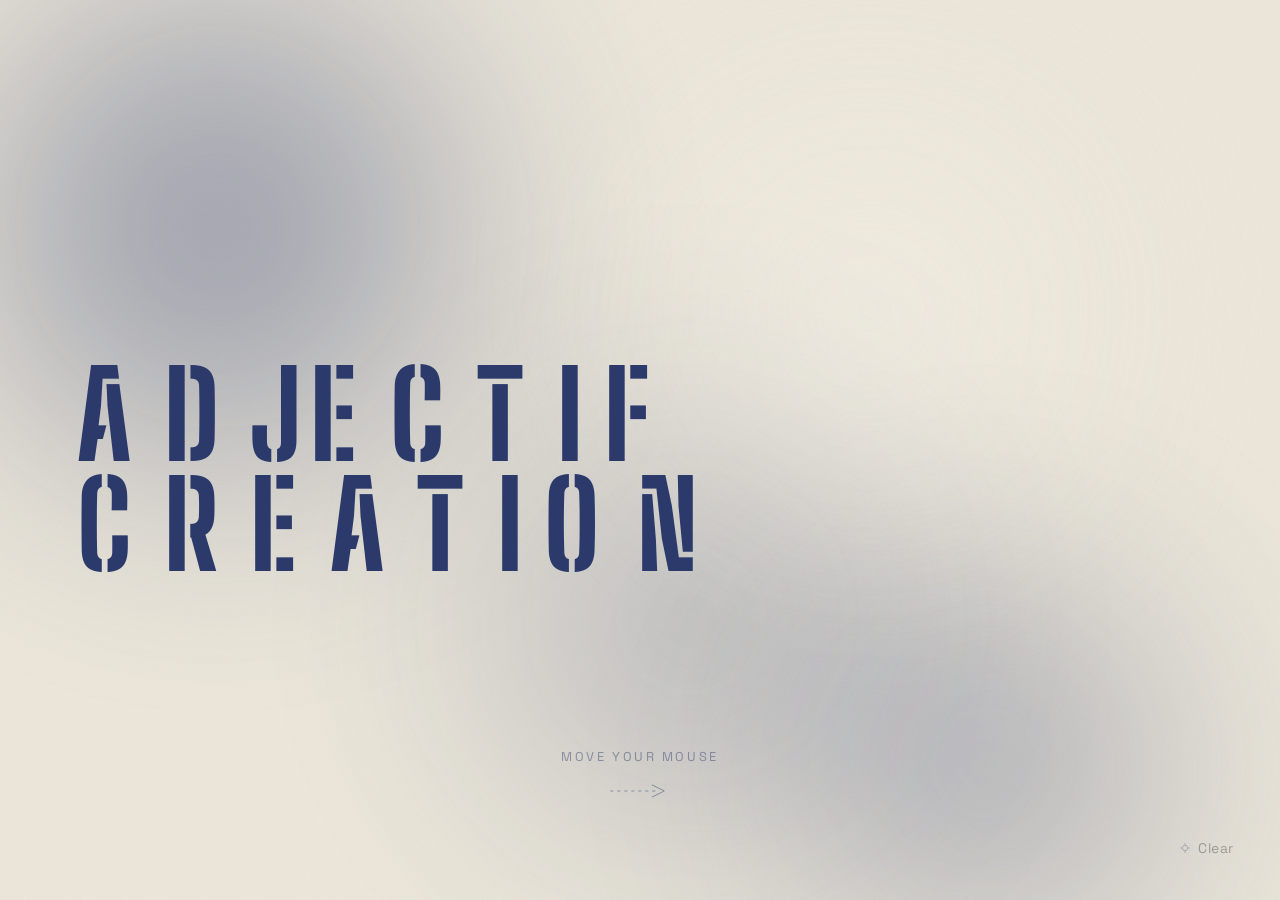
==== index.html @ aa1698ef "Revert new sage/teal/olive palette back to the studio's navy Keeps everything else from the mesh-gra" ====
<!doctype html>
<html lang="en">
<head>
<meta charset="UTF-8">
<meta name="viewport" content="width=device-width, initial-scale=1.0">
<title>Adjectif Creation</title>
<meta name="description" content="Adjectif Creation — multidisciplinary design and research studio.">
<link rel="preconnect" href="https://fonts.googleapis.com">
<link rel="preconnect" href="https://fonts.gstatic.com" crossorigin>
<link href="https://fonts.googleapis.com/css2?family=Fraunces:ital,opsz,wght@0,9..144,400;0,9..144,500;0,9..144,600;1,9..144,400;1,9..144,500&family=Space+Grotesk:wght@400;500;600&family=Big+Shoulders+Stencil+Display:wght@700;800;900&display=swap" rel="stylesheet">
<link rel="stylesheet" href="css/style.css">
<link rel="stylesheet" href="css/mesh.css">
<link rel="stylesheet" href="css/cover.css">
<script>
  /* Repeat visitors this session skip straight to the homepage — no
     flash of the cover, redirect before first paint. */
  if (sessionStorage.getItem('adjectif-cover-seen')) {
    window.location.replace('home.html');
  }
</script>
</head>
<body>

<a href="home.html" class="sr-only">Skip intro, go to homepage</a>

<div class="cover" id="cover">

  <div class="mesh-bg mesh-bg--cover" aria-hidden="true">
    <div class="mesh-blob" style="--blob-color: var(--navy); --blob-size: 58vw; --blob-top: -16%; --blob-left: -12%; --blob-opacity: 0.5; --blob-blur: 90px; --blob-duration: 4.5s; --blob-delay: 0s;"></div>
    <div class="mesh-blob" style="--blob-color: var(--navy-soft); --blob-size: 52vw; --blob-top: 32%; --blob-left: 28%; --blob-opacity: 0.6; --blob-blur: 85px; --blob-duration: 5.5s; --blob-delay: 1.2s;"></div>
    <div class="mesh-blob" style="--blob-color: var(--navy); --blob-size: 46vw; --blob-top: 52%; --blob-left: 54%; --blob-opacity: 0.35; --blob-blur: 90px; --blob-duration: 4s; --blob-delay: 0.6s;"></div>
    <div class="mesh-blob" style="--blob-color: var(--paper); --blob-size: 40vw; --blob-top: 6%; --blob-left: 48%; --blob-opacity: 0.7; --blob-blur: 100px; --blob-duration: 6s; --blob-delay: 2s;"></div>
    <div class="mesh-grain"></div>
  </div>

  <canvas class="cover__canvas" id="cover-canvas" aria-hidden="true"></canvas>

  <h1 class="cover__title" id="cover-title">
    <span class="sr-only">Adjectif Creation</span>
    <span class="cover__word" aria-hidden="true"><span class="cover__letter">A</span><span class="cover__letter">D</span><span class="cover__letter">J</span><span class="cover__letter">E</span><span class="cover__letter">C</span><span class="cover__letter">T</span><span class="cover__letter">I</span><span class="cover__letter">F</span></span><span class="cover__word" aria-hidden="true"><span class="cover__letter">C</span><span class="cover__letter">R</span><span class="cover__letter">E</span><span class="cover__letter">A</span><span class="cover__letter">T</span><span class="cover__letter">I</span><span class="cover__letter">O</span><span class="cover__letter">N</span></span>
  </h1>

  <div class="cover__prompt" id="cover-prompt">
    <span class="cover__prompt-label cover__prompt-label--mouse">Move your mouse</span>
    <span class="cover__prompt-label cover__prompt-label--touch">Touch and drag</span>
    <svg class="cover__prompt-arrow" viewBox="0 0 64 20" fill="none" aria-hidden="true">
      <line x1="2" y1="10" x2="50" y2="10" stroke="var(--navy-soft)" stroke-width="1" stroke-dasharray="3 4"/>
      <path d="M44 4 L56 10 L44 16" stroke="var(--navy-soft)" stroke-width="1" fill="none" stroke-linecap="round" stroke-linejoin="round"/>
    </svg>
  </div>

  <svg class="cover__crayon" id="cover-crayon" viewBox="0 0 30 30" fill="none" aria-hidden="true">
    <line x1="8" y1="24" x2="24" y2="8" stroke="var(--crayon-color, var(--navy))" stroke-width="8" stroke-linecap="round"/>
    <line x1="8" y1="24" x2="24" y2="8" stroke="#fff" stroke-width="8" stroke-linecap="round" opacity="0.12"/>
    <circle cx="8" cy="24" r="2.6" fill="var(--cream)" opacity="0.55"/>
  </svg>

  <button class="cover__clear" id="cover-clear" type="button">
    <span class="mark mark--sm"></span>
    Clear
  </button>

  <div class="cover__fade" id="cover-fade"></div>
</div>

<script src="js/cover.js"></script>
</body>
</html>
---- css/style.css ----
/* ==========================================================================
   Adjectif Creation — Design System
   Multidisciplinary design & research studio.
   Motif: two overlapping circles + diagonal line + dashed crosshair guides,
   drawn from the studio mark. Dashed rules and ring/crosshair marks carry
   that language through dividers, list markers, and captions.
   ========================================================================== */

:root {
  /* Color */
  --cream: #ECE7DA;
  --paper: #F7F3EA;
  --navy: #2B3A6B;
  --navy-faint: rgba(43, 58, 107, 0.15);
  --navy-soft: rgba(43, 58, 107, 0.45);
  --ink: #1B1B1B;
  --ink-soft: rgba(27, 27, 27, 0.6);

  /* Type */
  --font-display: 'Fraunces', 'Iowan Old Style', serif;
  --font-body: 'Space Grotesk', 'Helvetica Neue', sans-serif;

  --size-h1: clamp(2.75rem, 6vw + 1rem, 4.75rem); /* ~44px -> ~76px */
  --size-h2: clamp(1.9rem, 3.2vw + 1rem, 2.75rem);
  --size-h3: clamp(1.35rem, 1.4vw + 1rem, 1.75rem);
  --size-label: 0.8rem;   /* 12-14px small-caps style labels */
  --size-body: 1rem;      /* 15-16px */
  --size-small: 0.875rem;

  /* Spacing / layout */
  --content-width: 1180px;
  --gutter: clamp(1.25rem, 4vw, 3rem);
  --section-space: clamp(4rem, 9vw, 7.5rem);
  --radius: 2px;

  /* Motif */
  --dash-hairline: repeating-linear-gradient(
    to right, var(--navy) 0 4px, transparent 4px 10px
  );
  --dash-soft: repeating-linear-gradient(
    to right, var(--navy-soft) 0 3px, transparent 3px 8px
  );

  /* Page background — the one deliberate gradient in the system, blending
     the palette's paper/cream tones with a whisper of navy bleeding from
     the top-right corner (echoing the hero logo bleed). Every other
     surface (buttons, cards, pills) stays flat. */
  --gradient-page:
    radial-gradient(120% 90% at 100% 0%, rgba(43, 58, 107, 0.09), transparent 60%),
    linear-gradient(160deg, var(--paper) 0%, var(--cream) 55%, var(--cream) 100%);
}

/* -------------------------------------------------------------------------
   Reset
   ------------------------------------------------------------------------- */
*, *::before, *::after { box-sizing: border-box; }
html { -webkit-text-size-adjust: 100%; scroll-behavior: smooth; }
body {
  margin: 0;
  background-image: var(--gradient-page);
  background-color: var(--cream);
  background-repeat: no-repeat;
  background-size: 100vw 100vh;
  background-attachment: fixed;
  color: var(--ink);
  font-family: var(--font-body);
  font-size: var(--size-body);
  line-height: 1.6;
  -webkit-font-smoothing: antialiased;
}
img, svg { display: block; max-width: 100%; }
a { color: inherit; text-decoration: none; }
ul, ol { margin: 0; padding: 0; }
button { font: inherit; color: inherit; background: none; border: 0; cursor: pointer; }
h1, h2, h3, h4, p, figure { margin: 0; }

/* -------------------------------------------------------------------------
   Typography
   ------------------------------------------------------------------------- */
h1, h2, h3, .font-display {
  font-family: var(--font-display);
  font-weight: 500;
  letter-spacing: -0.01em;
  color: var(--ink);
}

h1, .h1 {
  font-size: var(--size-h1);
  line-height: 1.03;
  font-weight: 460;
  letter-spacing: -0.015em;
}

h2, .h2 {
  font-size: var(--size-h2);
  line-height: 1.1;
}

h3, .h3 {
  font-size: var(--size-h3);
  line-height: 1.2;
}

.eyebrow, .label {
  display: block;
  font-family: var(--font-body);
  font-size: var(--size-label);
  font-weight: 500;
  letter-spacing: 0.16em;
  text-transform: uppercase;
  color: var(--ink-soft);
}

.label--navy { color: var(--navy); }

p, .body-text {
  font-size: var(--size-body);
  line-height: 1.6;
  color: var(--ink);
}

.text-soft { color: var(--ink-soft); }

.pull-quote {
  font-family: var(--font-display);
  font-style: italic;
  font-weight: 400;
  font-size: clamp(1.6rem, 3.2vw, 2.6rem);
  line-height: 1.35;
  letter-spacing: -0.005em;
  color: var(--ink);
}

.small-caps {
  font-family: var(--font-body);
  font-size: var(--size-label);
  letter-spacing: 0.14em;
  text-transform: uppercase;
  font-weight: 500;
}

/* -------------------------------------------------------------------------
   Layout
   ------------------------------------------------------------------------- */
.container {
  max-width: var(--content-width);
  margin-inline: auto;
  padding-inline: var(--gutter);
}

.section {
  padding-block: var(--section-space);
}

.bg-cream { background: var(--cream); }
.bg-paper { background: var(--paper); }

/* -------------------------------------------------------------------------
   Signature motif — dashed dividers
   ------------------------------------------------------------------------- */
.divider {
  height: 1px;
  width: 100%;
  background-image: var(--dash-hairline);
  border: 0;
}

.divider--soft {
  background-image: var(--dash-soft);
}

.divider--vertical {
  width: 1px;
  height: 100%;
  background-image: repeating-linear-gradient(
    to bottom, var(--navy-soft) 0 3px, transparent 3px 8px
  );
}

.hairline {
  border: 0;
  border-top: 1px solid var(--navy-faint);
}

/* -------------------------------------------------------------------------
   Signature motif — ring / crosshair marks
   ------------------------------------------------------------------------- */
.mark {
  display: inline-block;
  width: 14px;
  height: 14px;
  background: url('../assets/mark-crosshair.svg') no-repeat center / contain;
  flex-shrink: 0;
}

.mark--lg {
  width: 22px;
  height: 22px;
}

.mark--sm {
  width: 10px;
  height: 10px;
}

.list-marks {
  list-style: none;
}

.list-marks li {
  position: relative;
  padding-left: 1.85rem;
  margin-bottom: 0.6rem;
}

.list-marks li::before {
  content: '';
  position: absolute;
  left: 0;
  top: 0.28em;
  width: 14px;
  height: 14px;
  background: url('../assets/mark-crosshair.svg') no-repeat center / contain;
}

.caption {
  display: flex;
  align-items: center;
  gap: 0.6rem;
  font-family: var(--font-body);
  font-size: var(--size-small);
  color: var(--ink-soft);
}

/* -------------------------------------------------------------------------
   Logo mark
   ------------------------------------------------------------------------- */
.logo {
  display: inline-flex;
  align-items: center;
  gap: 0.65rem;
}

.logo__mark {
  width: 44px;
  height: 44px;
}

.logo__word {
  font-family: var(--font-body);
  font-weight: 600;
  font-size: 1rem;
  letter-spacing: 0.02em;
  color: var(--ink);
}

.logo-bleed {
  position: absolute;
  width: clamp(320px, 34vw, 560px);
  height: auto;
  opacity: 0.5;
  pointer-events: none;
}

/* -------------------------------------------------------------------------
   Buttons
   ------------------------------------------------------------------------- */
.btn {
  display: inline-flex;
  align-items: center;
  gap: 0.5rem;
  font-family: var(--font-body);
  font-size: var(--size-small);
  font-weight: 500;
  letter-spacing: 0.06em;
  text-transform: uppercase;
  padding: 0.85rem 1.6rem;
  border-radius: var(--radius);
  border: 1px solid var(--navy);
  transition: background-color 0.18s ease, color 0.18s ease;
}

.btn--primary {
  background: var(--navy);
  color: var(--cream);
}

.btn--primary:hover {
  background: transparent;
  color: var(--navy);
}

.btn--outline {
  background: transparent;
  color: var(--navy);
}

.btn--outline:hover {
  background: var(--navy);
  color: var(--cream);
}

.btn--text {
  border: 0;
  padding: 0;
  color: var(--navy);
  text-decoration: underline;
  text-decoration-color: var(--navy-faint);
  text-underline-offset: 4px;
}

/* -------------------------------------------------------------------------
   Pills / tags
   ------------------------------------------------------------------------- */
.pill {
  display: inline-flex;
  align-items: center;
  gap: 0.45rem;
  padding: 0.5rem 1rem;
  border: 1px solid var(--navy-faint);
  border-radius: var(--radius);
  font-family: var(--font-body);
  font-size: var(--size-small);
  letter-spacing: 0.03em;
  color: var(--ink);
}

/* -------------------------------------------------------------------------
   Cards
   ------------------------------------------------------------------------- */
.card {
  display: flex;
  flex-direction: column;
  gap: 1rem;
}

.card__frame {
  background: var(--paper);
  border: 1px solid var(--navy-faint);
  aspect-ratio: 4 / 3;
  display: flex;
  align-items: center;
  justify-content: center;
  overflow: hidden;
}

.card__frame svg { width: 100%; height: 100%; }

.card__caption {
  display: flex;
  align-items: baseline;
  gap: 0.6rem;
  font-size: var(--size-small);
  color: var(--ink-soft);
}

.card__caption strong {
  font-weight: 500;
  color: var(--ink);
}

/* -------------------------------------------------------------------------
   Color swatch (design-system reference only)
   ------------------------------------------------------------------------- */
.swatch {
  display: flex;
  flex-direction: column;
  gap: 0.75rem;
}

.swatch__block {
  height: 96px;
  border: 1px solid var(--navy-faint);
}

.swatch__meta {
  font-size: var(--size-small);
}

.swatch__meta .name { display: block; font-weight: 500; }
.swatch__meta .value { display: block; color: var(--ink-soft); font-variant-numeric: tabular-nums; }

/* -------------------------------------------------------------------------
   Grid utilities
   ------------------------------------------------------------------------- */
.grid {
  display: grid;
  gap: var(--gutter);
}

@media (min-width: 720px) {
  .grid--2 { grid-template-columns: repeat(2, 1fr); }
  .grid--3 { grid-template-columns: repeat(3, 1fr); }
  .grid--4 { grid-template-columns: repeat(4, 1fr); }
}

/* -------------------------------------------------------------------------
   Homepage — anchor scroll offset for the sticky nav
   ------------------------------------------------------------------------- */
section[id], footer[id] {
  scroll-margin-top: 5.5rem;
}

/* -------------------------------------------------------------------------
   Site header / nav
   ------------------------------------------------------------------------- */
.site-header {
  position: sticky;
  top: 0;
  z-index: 50;
  background: var(--cream);
  border-bottom: 1px solid var(--navy-faint);
}

.nav-inner {
  position: relative;
  display: flex;
  align-items: center;
  justify-content: space-between;
  gap: 1.5rem;
  padding-block: 1.35rem;
}

.nav-links {
  display: flex;
  align-items: center;
  gap: 2.25rem;
  font-size: var(--size-small);
  letter-spacing: 0.02em;
}

.nav-links a {
  padding-bottom: 2px;
  border-bottom: 1px solid transparent;
}

.nav-links a:hover {
  border-bottom-color: var(--navy);
}

.nav-actions {
  display: flex;
  align-items: center;
  gap: 1.25rem;
}

.nav-toggle {
  display: none;
  flex-direction: column;
  justify-content: center;
  gap: 5px;
  width: 26px;
  height: 20px;
}

.nav-toggle span {
  display: block;
  width: 100%;
  height: 1px;
  background: var(--ink);
  transition: transform 0.2s ease, opacity 0.2s ease;
}

.nav-toggle[aria-expanded="true"] span:nth-child(1) { transform: translateY(6px) rotate(45deg); }
.nav-toggle[aria-expanded="true"] span:nth-child(2) { opacity: 0; }
.nav-toggle[aria-expanded="true"] span:nth-child(3) { transform: translateY(-6px) rotate(-45deg); }

@media (max-width: 860px) {
  .nav-toggle { display: flex; }

  .nav-links {
    position: absolute;
    top: 100%;
    left: 0;
    right: 0;
    flex-direction: column;
    align-items: stretch;
    gap: 0;
    background: var(--paper);
    border-bottom: 1px solid var(--navy-faint);
    max-height: 0;
    overflow: hidden;
    transition: max-height 0.25s ease;
  }

  .nav-links.is-open {
    max-height: 320px;
  }

  .nav-links a {
    padding: 1rem var(--gutter);
    border-top: 1px solid var(--navy-faint);
    border-bottom: 0;
  }
}

@media (max-width: 480px) {
  .nav-inner { gap: 0.75rem; }
  .logo__word { font-size: 0.78rem; letter-spacing: 0.01em; white-space: nowrap; }
  .nav-actions { gap: 0.65rem; }
  .nav-actions .btn { padding: 0.7rem 1.1rem; font-size: 0.7rem; }
}

/* -------------------------------------------------------------------------
   Hero
   ------------------------------------------------------------------------- */
.hero {
  position: relative;
  overflow: hidden;
  padding-block: var(--section-space);
}

.hero__mark {
  position: absolute;
  top: -12%;
  right: -8%;
  width: clamp(220px, 44vw, 640px);
  opacity: 0.2;
  pointer-events: none;
  z-index: 0;
  clip-path: polygon(0% 100%, 0% 100%, 0% 100%, 0% 100%);
}

.hero__inner {
  position: relative;
  z-index: 1;
  max-width: 46rem;
}

@media (max-width: 640px) {
  .hero__mark {
    top: -6%;
    right: -22%;
    opacity: 0.17;
  }
}

/* Hero mark — wipe-reveal entrance, re-triggered by JS (main.js) each
   time the hero scrolls into view. logo.png is a photo, not stroke
   paths, so a true per-stroke dashoffset "draw-on" isn't possible here;
   this sweeps the mark in from the bottom-left corner along the same
   diagonal the mark's own line runs, which reads as "drawing itself"
   without needing separable strokes. */
.hero__mark.is-revealing {
  animation: hero-mark-reveal 4.2s cubic-bezier(0.22, 1, 0.36, 1) forwards;
}

@keyframes hero-mark-reveal {
  to {
    clip-path: polygon(0% 100%, -20% -20%, 120% -20%, 120% 100%);
  }
}

@media (prefers-reduced-motion: reduce) {
  .hero__mark {
    clip-path: none;
  }

  .hero__mark.is-revealing {
    animation: none;
  }
}

.hero h1 {
  margin-top: 1.25rem;
}

.hero__subhead {
  margin-top: 1.5rem;
  max-width: 50ch;
  font-size: 1.05rem;
  color: var(--ink-soft);
}

.hero__tags {
  display: flex;
  flex-wrap: wrap;
  gap: 0.75rem;
  margin-top: 2.5rem;
}

/* -------------------------------------------------------------------------
   Statement
   ------------------------------------------------------------------------- */
.statement {
  display: grid;
  grid-template-columns: 2fr 3fr;
  gap: var(--gutter);
  align-items: start;
}

.statement__mark {
  width: 100%;
  max-width: 110px;
}

.statement__text .eyebrow {
  margin-bottom: 1.25rem;
}

.statement__text p {
  font-size: 1.2rem;
  line-height: 1.7;
  max-width: 56ch;
}

@media (max-width: 760px) {
  .statement {
    grid-template-columns: 1fr;
  }

  .statement__mark {
    max-width: 64px;
  }
}

/* -------------------------------------------------------------------------
   Selected work — asymmetric grid
   ------------------------------------------------------------------------- */
.section-head {
  margin-bottom: 2.75rem;
  max-width: 62ch;
}

.section-head h2 {
  margin-top: 0.75rem;
}

.work-grid {
  display: grid;
  grid-template-columns: repeat(12, 1fr);
  gap: var(--gutter);
}

.work-grid > .card:nth-child(1) { grid-column: 1 / 8; }
.work-grid > .card:nth-child(2) { grid-column: 8 / 13; margin-top: 3.5rem; }
.work-grid > .card:nth-child(3) { grid-column: 1 / 6; margin-top: 1.5rem; }
.work-grid > .card:nth-child(4) { grid-column: 6 / 13; }

/* homepage teaser: 3 items instead of the full 4, own asymmetric composition */
.work-grid--preview {
  display: grid;
  grid-template-columns: repeat(12, 1fr);
  gap: var(--gutter);
}

.work-grid--preview > .card:nth-child(1) { grid-column: 1 / 8; }
.work-grid--preview > .card:nth-child(2) { grid-column: 8 / 13; margin-top: 3.5rem; }
.work-grid--preview > .card:nth-child(3) { grid-column: 1 / 13; margin-top: 2rem; }

.card--tall .card__frame { aspect-ratio: 3 / 4; }
.card--wide .card__frame { aspect-ratio: 16 / 9; }

.card__leader {
  width: 44px;
  height: 1px;
  background-image: var(--dash-soft);
  margin-top: 0.25rem;
}

@media (max-width: 760px) {
  .work-grid,
  .work-grid--preview {
    grid-template-columns: 1fr;
  }

  .work-grid > .card,
  .work-grid--preview > .card {
    grid-column: 1 / -1 !important;
    margin-top: 0 !important;
  }
}

/* -------------------------------------------------------------------------
   "View all" links — teaser sections point to their full page
   ------------------------------------------------------------------------- */
.view-all {
  display: inline-flex;
  align-items: center;
  gap: 0.5rem;
  margin-top: 2.25rem;
  font-size: var(--size-small);
  letter-spacing: 0.04em;
  color: var(--navy);
  border-bottom: 1px solid var(--navy-faint);
  padding-bottom: 3px;
}

.view-all:hover {
  border-bottom-color: var(--navy);
}

/* -------------------------------------------------------------------------
   Subpage header — Studio / Work / Shop / Contact
   ------------------------------------------------------------------------- */
.page-header {
  padding-block: var(--section-space);
}

.page-header h1 {
  margin-top: 0.75rem;
  font-size: var(--size-h2);
}

.page-header p {
  margin-top: 1.25rem;
  max-width: 56ch;
  font-size: 1.05rem;
  color: var(--ink-soft);
}

/* -------------------------------------------------------------------------
   Studio shop
   ------------------------------------------------------------------------- */
.shop-card__name {
  margin-top: 0.25rem;
}

.shop-card__price {
  font-size: var(--size-small);
  color: var(--ink-soft);
  margin-top: -0.5rem;
}

/* Gallery wall — products float on a flat background with a cast shadow
   (filter: drop-shadow follows the object's silhouette, unlike a boxed
   card border, so it reads as a physical object rather than a thumbnail).
   This is the one place in the system that uses a drop shadow; it stays
   scoped to the shop display and isn't used anywhere else. */
.shop-wall {
  display: grid;
  grid-template-columns: repeat(3, 1fr);
  gap: var(--gutter);
  align-items: start;
}

.shop-wall--preview {
  grid-template-columns: repeat(2, 1fr);
}

.shop-wall > a:nth-child(1) { margin-top: 0; }
.shop-wall > a:nth-child(2) { margin-top: 3.25rem; }
.shop-wall > a:nth-child(3) { margin-top: 1rem; }

.shop-item {
  display: block;
  color: inherit;
  text-decoration: none;
}

.shop-item__figure {
  padding: 1.5rem 1rem 0;
}

.shop-item__figure svg,
.shop-item__figure img {
  width: 100%;
  height: auto;
  filter:
    drop-shadow(5px 8px 7px rgba(27, 27, 27, 0.20))
    drop-shadow(14px 30px 26px rgba(27, 27, 27, 0.14));
  transition: filter 0.22s ease, transform 0.3s cubic-bezier(0.34, 1.56, 0.64, 1);
}

.shop-item__figure img {
  max-width: 180px;
  margin-inline: auto;
}

.shop-item__shelf {
  display: block;
  width: 56%;
  height: 1px;
  margin: 1.5rem auto 1.35rem;
  background-image: var(--dash-soft);
}

.shop-item:hover .shop-item__figure svg,
.shop-item:focus-visible .shop-item__figure svg,
.shop-item:hover .shop-item__figure img,
.shop-item:focus-visible .shop-item__figure img {
  transform: translateY(-6px) scale(1.07);
  filter:
    drop-shadow(8px 16px 11px rgba(27, 27, 27, 0.26))
    drop-shadow(20px 42px 34px rgba(27, 27, 27, 0.19));
}

@media (prefers-reduced-motion: reduce) {
  .shop-item__figure svg,
  .shop-item__figure img {
    transition: filter 0.22s ease;
  }

  .shop-item:hover .shop-item__figure svg,
  .shop-item:focus-visible .shop-item__figure svg,
  .shop-item:hover .shop-item__figure img,
  .shop-item:focus-visible .shop-item__figure img {
    transform: none;
  }
}

.shop-item:focus-visible {
  outline: 2px solid var(--navy);
  outline-offset: 6px;
  border-radius: 2px;
}

@media (max-width: 640px) {
  .shop-wall,
  .shop-wall--preview {
    grid-template-columns: 1fr;
  }

  .shop-wall > a {
    margin-top: 0 !important;
  }
}

/* -------------------------------------------------------------------------
   Product detail page
   ------------------------------------------------------------------------- */
.product-detail {
  display: grid;
  grid-template-columns: 3fr 2fr;
  gap: calc(var(--gutter) * 1.5);
  align-items: center;
}

.product-detail__figure {
  padding: 1rem 2rem;
}

.product-detail__figure svg,
.product-detail__figure img {
  width: 100%;
  height: auto;
  filter:
    drop-shadow(8px 14px 10px rgba(27, 27, 27, 0.20))
    drop-shadow(22px 44px 38px rgba(27, 27, 27, 0.15));
}

.product-detail__figure img {
  max-width: 300px;
  margin-inline: auto;
}

.product-detail__shelf {
  display: block;
  width: 70%;
  height: 1px;
  margin: 2rem auto 0;
  background-image: var(--dash-soft);
}

.product-detail__price {
  margin-top: 0.5rem;
  font-size: 1.15rem;
  color: var(--ink-soft);
}

.product-detail__description {
  margin-top: 1.5rem;
  max-width: 46ch;
}

@media (max-width: 760px) {
  .product-detail {
    grid-template-columns: 1fr;
  }
}

/* -------------------------------------------------------------------------
   Pull quote section
   ------------------------------------------------------------------------- */
.pull-quote-section {
  text-align: center;
}

.pull-quote-section .pull-quote {
  max-width: 840px;
  margin-inline: auto;
}

.pull-quote-attribution {
  display: block;
  margin-top: 1.75rem;
}

/* -------------------------------------------------------------------------
   Footer
   ------------------------------------------------------------------------- */
.site-footer {
  padding-top: var(--section-space);
  padding-bottom: 2.5rem;
}

.footer-inner {
  display: grid;
  grid-template-columns: 1.4fr 1fr 1fr auto;
  gap: var(--gutter);
  align-items: start;
}

.footer-brand .logo {
  margin-bottom: 1rem;
}

.footer-tagline {
  color: var(--ink-soft);
  max-width: 30ch;
}

.footer-col {
  display: flex;
  flex-direction: column;
  gap: 0.65rem;
}

.footer-col .small-caps {
  color: var(--ink-soft);
  margin-bottom: 0.15rem;
}

.footer-col a,
.footer-col p {
  font-size: var(--size-small);
  color: var(--ink-soft);
}

.footer-col a:hover {
  color: var(--navy);
}

.footer-cta {
  display: flex;
  align-items: flex-start;
  justify-content: flex-end;
}

.footer-bottom {
  display: flex;
  flex-wrap: wrap;
  justify-content: space-between;
  gap: 1rem;
  margin-top: 3.5rem;
  padding-top: 1.5rem;
  border-top: 1px solid var(--navy-faint);
  font-size: var(--size-small);
  color: var(--ink-soft);
}

@media (max-width: 760px) {
  .footer-inner {
    grid-template-columns: 1fr 1fr;
    row-gap: 2.5rem;
  }

  .footer-cta {
    grid-column: 1 / -1;
    justify-content: flex-start;
  }
}

@media (max-width: 480px) {
  .footer-inner {
    grid-template-columns: 1fr;
  }
}
---- css/mesh.css ----
/* ==========================================================================
   Animated mesh-gradient blobs — shared by the cover page (lively, 3-4
   blobs) and three homepage sections (calm, 2 blobs each: hero, selected
   work, pull quote). Pure CSS: absolutely positioned, heavily blurred
   radial-gradient divs, animated via keyframes (position drift + scale
   breathing + a hue-rotate sweep standing in for "color-stop shifting" —
   smoothly animating gradient color stops directly isn't practical in
   plain CSS, but rotating hue on an already-blurred blob reads the same
   way: a slow, soft color drift). No JS, no mouse interaction — ambient
   only, driven entirely by animation-duration/-delay per blob.

   Usage: a `.mesh-bg` container (position:relative ancestor required)
   holds 2-4 `.mesh-blob` elements, each parametrized via inline custom
   properties (--blob-color/--blob-size/--blob-top/--blob-left/
   --blob-opacity/--blob-duration/--blob-delay), plus one `.mesh-grain`
   overlay. `.mesh-bg--cover` / `.mesh-bg--section` set the container's
   positioning context (fixed full-bleed vs. absolute within a section)
   and base opacity ceiling for their blobs.
   ========================================================================== */

.mesh-bg {
  position: absolute;
  inset: 0;
  overflow: hidden;
  pointer-events: none;
  z-index: 0;
}

.mesh-bg--cover {
  position: fixed;
}

/* Applied to a section that hosts a .mesh-bg (besides the hero, which
   already has its own position:relative/overflow:hidden and a z-index'd
   .hero__inner for the mark-bleed image) — contains/clips the blobs to
   the section and lifts its .container above them. */
.section--mesh {
  position: relative;
  overflow: hidden;
}

.section--mesh > .container {
  position: relative;
  z-index: 1;
}

.mesh-blob {
  position: absolute;
  top: var(--blob-top, 0);
  left: var(--blob-left, 0);
  width: var(--blob-size, 50vw);
  height: var(--blob-size, 50vw);
  border-radius: 50%;
  background: radial-gradient(circle, var(--blob-color) 0%, transparent 70%);
  opacity: var(--blob-opacity, 0.5);
  filter: blur(var(--blob-blur, 80px));
  will-change: transform, filter;
}

@media (prefers-reduced-motion: no-preference) {
  .mesh-blob {
    animation: mesh-drift var(--blob-duration, 20s) ease-in-out infinite;
    animation-delay: var(--blob-delay, 0s);
  }
}

@keyframes mesh-drift {
  0%, 100% {
    transform: translate(0, 0) scale(1);
    filter: blur(var(--blob-blur, 80px)) hue-rotate(0deg);
  }
  33% {
    transform: translate(6%, -5%) scale(1.12);
    filter: blur(calc(var(--blob-blur, 80px) + 10px)) hue-rotate(14deg);
  }
  66% {
    transform: translate(-5%, 4%) scale(0.94);
    filter: blur(calc(var(--blob-blur, 80px) - 5px)) hue-rotate(-10deg);
  }
}

/* Reduced motion: blobs stay put as a static soft-focus wash — no
   position/scale/hue animation, just the plain blurred gradient. */
@media (prefers-reduced-motion: reduce) {
  .mesh-blob {
    filter: blur(var(--blob-blur, 80px));
  }
}

/* Fine fractal-noise grain, same ~5% opacity everywhere for continuity
   between the cover and the toned-down section treatments. Generated
   inline via an SVG feTurbulence data URI — no external asset. */
.mesh-grain {
  position: absolute;
  inset: 0;
  opacity: 0.05;
  pointer-events: none;
  background-image: url("data:image/svg+xml,%3Csvg xmlns='http://www.w3.org/2000/svg' width='180' height='180'%3E%3Cfilter id='n'%3E%3CfeTurbulence type='fractalNoise' baseFrequency='0.85' numOctaves='2' stitchTiles='stitch'/%3E%3C/filter%3E%3Crect width='100%25' height='100%25' filter='url(%23n)'/%3E%3C/svg%3E");
  background-size: 180px 180px;
}
---- css/cover.css ----
/* ==========================================================================
   Cover page — animated mesh-gradient background + crayon scribble canvas.
   Scoped entirely to index.html. Deliberately has no nav/footer chrome
   and no title: it's a blank drawing surface, not another site page.
   ========================================================================== */

html, body {
  margin: 0;
  height: 100%;
  overflow: hidden;
  background: var(--cream);
}

.sr-only {
  position: absolute;
  width: 1px;
  height: 1px;
  padding: 0;
  margin: -1px;
  overflow: hidden;
  clip: rect(0, 0, 0, 0);
  white-space: nowrap;
  border: 0;
}

.sr-only:focus {
  position: fixed;
  top: 1rem;
  left: 1rem;
  width: auto;
  height: auto;
  padding: 0.75rem 1.25rem;
  margin: 0;
  clip: auto;
  overflow: visible;
  white-space: normal;
  background: var(--cream);
  border: 1px solid var(--navy);
  color: var(--navy);
  font-family: var(--font-body);
  font-size: var(--size-small);
  z-index: 20;
}

.cover {
  position: relative;
  width: 100vw;
  height: 100vh;
  height: 100dvh;
  background: var(--cream);
}

html, body {
  cursor: none;
}

/* -------------------------------------------------------------------------
   Crayon drawing canvas — sits above the mesh background.
   ------------------------------------------------------------------------- */
.cover__canvas {
  position: absolute;
  inset: 0;
  z-index: 1;
}

/* -------------------------------------------------------------------------
   Studio title — "ADJECTIF CREATION" as individually-animated letters.
   The container is centered via fixed positioning so its layout (and the
   real, correctly-spaced gap between the two words) is computed once by
   the browser; js/cover.js measures each letter's resting position from
   that layout, then flies it in from a random scattered start. Letters
   stay in --navy, no color change, matching the rest of the site.
   ------------------------------------------------------------------------- */
/* No transform here on purpose: a CSS transform on this element would make
   it the containing block for its position:fixed letter children below,
   so their fixed coordinates would resolve against this (small, collapsed
   once letters detach from flow) box instead of the real viewport.
   Left placement is done with a plain left offset + text-align instead. */
.cover__title {
  position: fixed;
  left: clamp(1.5rem, 6vw, 5rem);
  top: 40%;
  z-index: 3;
  margin: 0;
  text-align: left;
  pointer-events: none;
  font-family: 'Big Shoulders Stencil Display', var(--font-display);
  font-size: clamp(2.6rem, 11.5vw, 7.5rem);
  font-weight: 800;
  line-height: 0.92;
  letter-spacing: 0;
  color: var(--navy);
}

.cover__word {
  display: block;
  white-space: nowrap;
}

.cover__letter {
  display: inline-block;
  opacity: 0;
}

.cover__title.is-reduced .cover__letter {
  transition: opacity 0.6s ease;
}

.cover__title.is-reduced.is-settled .cover__letter {
  opacity: 1;
}

/* -------------------------------------------------------------------------
   First-visit prompt — bottom-center, clear of the centered title above.
   ------------------------------------------------------------------------- */
.cover__prompt {
  position: fixed;
  left: 50%;
  bottom: 11%;
  transform: translateX(-50%);
  text-align: center;
  pointer-events: none;
  z-index: 2;
  transition: opacity 0.5s ease;
}

.cover__prompt.is-hidden {
  opacity: 0;
}

.cover__prompt-label {
  display: block;
  font-family: var(--font-body);
  font-size: var(--size-label);
  letter-spacing: 0.2em;
  text-transform: uppercase;
  color: var(--navy-soft);
}

.cover__prompt-label--touch {
  display: none;
}

@media (pointer: coarse) {
  .cover__prompt-label--mouse { display: none; }
  .cover__prompt-label--touch { display: block; }
}

.cover__prompt-arrow {
  display: block;
  width: 64px;
  height: 20px;
  margin: 0.85rem auto 0;
}

/* -------------------------------------------------------------------------
   Crayon cursor — replaces the hidden system cursor. Tip color follows the
   current stroke color (set via --crayon-color inline style from JS).
   ------------------------------------------------------------------------- */
.cover__crayon {
  position: fixed;
  top: 0;
  left: 0;
  width: 30px;
  height: 30px;
  pointer-events: none;
  z-index: 5;
  opacity: 0;
  transition: opacity 0.2s ease;
  will-change: transform;
}

.cover__crayon.is-active {
  opacity: 1;
}

.cover__clear {
  position: fixed;
  right: clamp(1.25rem, 4vw, 2.5rem);
  bottom: clamp(1.25rem, 4vw, 2.5rem);
  z-index: 6;
  display: inline-flex;
  align-items: center;
  gap: 0.5rem;
  font-family: var(--font-body);
  font-size: var(--size-small);
  letter-spacing: 0.04em;
  color: var(--ink-soft);
  opacity: 0.55;
  transition: opacity 0.2s ease;
}

.cover__clear:hover,
.cover__clear:focus-visible {
  opacity: 1;
}

.cover__fade {
  position: fixed;
  inset: 0;
  background: var(--cream);
  z-index: 10;
  opacity: 0;
  pointer-events: none;
  transition: opacity 0.55s ease;
}

.cover__fade.is-active {
  opacity: 1;
}
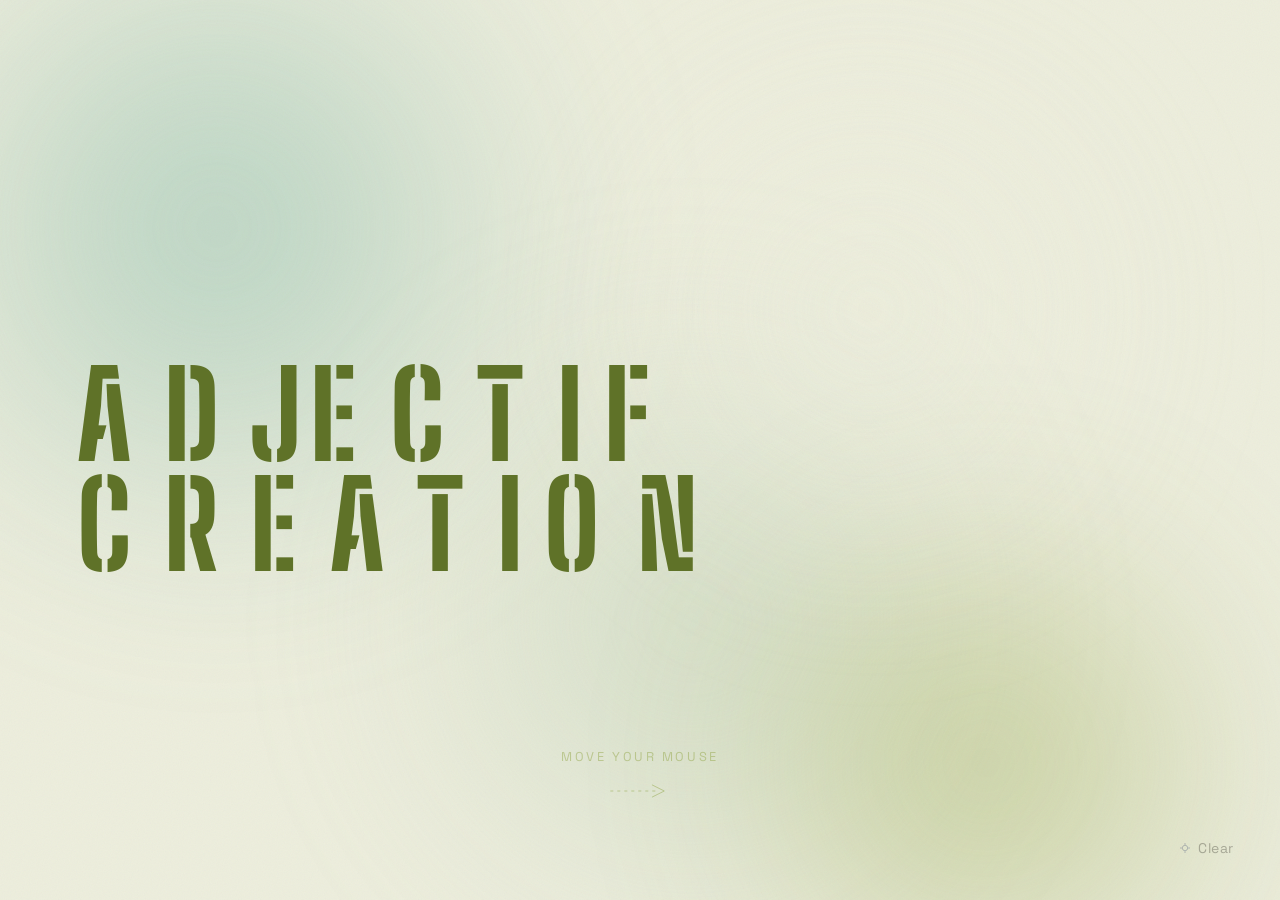
==== commit f9706f88: "Swap palette assignment: cover gets olive, every other page stays navy Opposite split from last time" ====
--- a/index.html
+++ b/index.html
@@ -9,6 +9,7 @@
 <link rel="preconnect" href="https://fonts.gstatic.com" crossorigin>
 <link href="https://fonts.googleapis.com/css2?family=Fraunces:ital,opsz,wght@0,9..144,400;0,9..144,500;0,9..144,600;1,9..144,400;1,9..144,500&family=Space+Grotesk:wght@400;500;600&family=Big+Shoulders+Stencil+Display:wght@700;800;900&display=swap" rel="stylesheet">
 <link rel="stylesheet" href="css/style.css">
+<link rel="stylesheet" href="css/palette.css">
 <link rel="stylesheet" href="css/mesh.css">
 <link rel="stylesheet" href="css/cover.css">
 <script>
@@ -26,10 +27,10 @@
 <div class="cover" id="cover">
 
   <div class="mesh-bg mesh-bg--cover" aria-hidden="true">
-    <div class="mesh-blob" style="--blob-color: var(--navy); --blob-size: 58vw; --blob-top: -16%; --blob-left: -12%; --blob-opacity: 0.5; --blob-blur: 90px; --blob-duration: 4.5s; --blob-delay: 0s;"></div>
-    <div class="mesh-blob" style="--blob-color: var(--navy-soft); --blob-size: 52vw; --blob-top: 32%; --blob-left: 28%; --blob-opacity: 0.6; --blob-blur: 85px; --blob-duration: 5.5s; --blob-delay: 1.2s;"></div>
-    <div class="mesh-blob" style="--blob-color: var(--navy); --blob-size: 46vw; --blob-top: 52%; --blob-left: 54%; --blob-opacity: 0.35; --blob-blur: 90px; --blob-duration: 4s; --blob-delay: 0.6s;"></div>
-    <div class="mesh-blob" style="--blob-color: var(--paper); --blob-size: 40vw; --blob-top: 6%; --blob-left: 48%; --blob-opacity: 0.7; --blob-blur: 100px; --blob-duration: 6s; --blob-delay: 2s;"></div>
+    <div class="mesh-blob" style="--blob-color: var(--teal); --blob-size: 58vw; --blob-top: -16%; --blob-left: -12%; --blob-opacity: 0.55; --blob-blur: 90px; --blob-duration: 4.5s; --blob-delay: 0s;"></div>
+    <div class="mesh-blob" style="--blob-color: var(--sage); --blob-size: 52vw; --blob-top: 32%; --blob-left: 28%; --blob-opacity: 0.5; --blob-blur: 85px; --blob-duration: 5.5s; --blob-delay: 1.2s;"></div>
+    <div class="mesh-blob" style="--blob-color: var(--olive); --blob-size: 46vw; --blob-top: 52%; --blob-left: 54%; --blob-opacity: 0.45; --blob-blur: 90px; --blob-duration: 4s; --blob-delay: 0.6s;"></div>
+    <div class="mesh-blob" style="--blob-color: var(--cream); --blob-size: 40vw; --blob-top: 6%; --blob-left: 48%; --blob-opacity: 0.65; --blob-blur: 100px; --blob-duration: 6s; --blob-delay: 2s;"></div>
     <div class="mesh-grain"></div>
   </div>
 
@@ -44,13 +45,13 @@
     <span class="cover__prompt-label cover__prompt-label--mouse">Move your mouse</span>
     <span class="cover__prompt-label cover__prompt-label--touch">Touch and drag</span>
     <svg class="cover__prompt-arrow" viewBox="0 0 64 20" fill="none" aria-hidden="true">
-      <line x1="2" y1="10" x2="50" y2="10" stroke="var(--navy-soft)" stroke-width="1" stroke-dasharray="3 4"/>
-      <path d="M44 4 L56 10 L44 16" stroke="var(--navy-soft)" stroke-width="1" fill="none" stroke-linecap="round" stroke-linejoin="round"/>
+      <line x1="2" y1="10" x2="50" y2="10" stroke="var(--olive-soft)" stroke-width="1" stroke-dasharray="3 4"/>
+      <path d="M44 4 L56 10 L44 16" stroke="var(--olive-soft)" stroke-width="1" fill="none" stroke-linecap="round" stroke-linejoin="round"/>
     </svg>
   </div>
 
   <svg class="cover__crayon" id="cover-crayon" viewBox="0 0 30 30" fill="none" aria-hidden="true">
-    <line x1="8" y1="24" x2="24" y2="8" stroke="var(--crayon-color, var(--navy))" stroke-width="8" stroke-linecap="round"/>
+    <line x1="8" y1="24" x2="24" y2="8" stroke="var(--crayon-color, var(--olive))" stroke-width="8" stroke-linecap="round"/>
     <line x1="8" y1="24" x2="24" y2="8" stroke="#fff" stroke-width="8" stroke-linecap="round" opacity="0.12"/>
     <circle cx="8" cy="24" r="2.6" fill="var(--cream)" opacity="0.55"/>
   </svg>
--- a/css/palette.css
+++ b/css/palette.css
@@ -0,0 +1,46 @@
+/* ==========================================================================
+   New color palette — sage/teal/olive/rust, replacing the navy system.
+   Loaded on home.html (and other pages as they're rolled out) but not
+   index.html — the cover page stays on the studio's original navy.
+   Redeclares the same --cream/--paper/--ink/--ink-soft names style.css
+   defines (source order wins, same pattern used for earlier staged
+   overrides) and introduces the new tokens.
+
+   Contrast note: the requested --olive (#8DA23E) is only ~2.4:1 against
+   --cream/--paper — well under the 4.5:1 WCAG AA minimum for text, and
+   under the 3:1 minimum for non-text UI (borders/indicators) too. Kept
+   as-is for decorative use (button fills, the logo mark, dashed lines)
+   where it reads as intended, but actual link/button text and hover
+   borders route through --olive-text instead — a darkened variant of
+   the same hue at ~4.6:1, comfortably passing AA. Ink-on-cream/paper
+   and ink-on-olive (used for button label text) both clear 5:1+.
+   ========================================================================== */
+
+:root {
+  --cream: #EDEEDD;
+  --paper: #F4F3E9;
+  --sage: #B7CDB0;
+  --teal: #7FB8A6;
+  --olive: #8DA23E;
+  --olive-text: #5F7228;
+  --olive-faint: rgba(141, 162, 62, 0.15);
+  --olive-soft: rgba(141, 162, 62, 0.45);
+  --ink: #2B2A22;
+  --ink-soft: rgba(43, 42, 34, 0.6);
+  --rust: #A9673D;
+
+  /* style.css's component rules (buttons, links, nav hover, view-all,
+     dashed dividers, hairline borders) are all written against
+     --navy/--navy-faint/--navy-soft — that file isn't being touched yet
+     (it's still shared by pages that haven't moved to this palette), so
+     every one of those rules is redirected here by aliasing the old
+     names to the new accessible values instead. --olive-text (not the
+     brighter --olive) is what --navy resolves to, since most of those
+     rules render actual text or an interactive indicator that needs
+     real contrast — --olive itself stays reserved for purely decorative,
+     non-text uses (the logo mark, the mesh-gradient blobs), which are
+     wired to it directly rather than through this alias. */
+  --navy: var(--olive-text);
+  --navy-faint: var(--olive-faint);
+  --navy-soft: var(--olive-soft);
+}
--- a/css/cover.css
+++ b/css/cover.css
@@ -35,8 +35,8 @@
   overflow: visible;
   white-space: normal;
   background: var(--cream);
-  border: 1px solid var(--navy);
-  color: var(--navy);
+  border: 1px solid var(--olive-text);
+  color: var(--olive-text);
   font-family: var(--font-body);
   font-size: var(--size-small);
   z-index: 20;
@@ -69,7 +69,9 @@
    real, correctly-spaced gap between the two words) is computed once by
    the browser; js/cover.js measures each letter's resting position from
    that layout, then flies it in from a random scattered start. Letters
-   stay in --navy, no color change, matching the rest of the site.
+   stay in --olive-text (the accessible, darker variant of the new olive
+   accent — plain --olive is too light against --cream for legible
+   display text), no color change, matching the rest of the site.
    ------------------------------------------------------------------------- */
 /* No transform here on purpose: a CSS transform on this element would make
    it the containing block for its position:fixed letter children below,
@@ -89,7 +91,7 @@
   font-weight: 800;
   line-height: 0.92;
   letter-spacing: 0;
-  color: var(--navy);
+  color: var(--olive-text);
 }
 
 .cover__word {
@@ -134,7 +136,7 @@
   font-size: var(--size-label);
   letter-spacing: 0.2em;
   text-transform: uppercase;
-  color: var(--navy-soft);
+  color: var(--olive-soft);
 }
 
 .cover__prompt-label--touch {
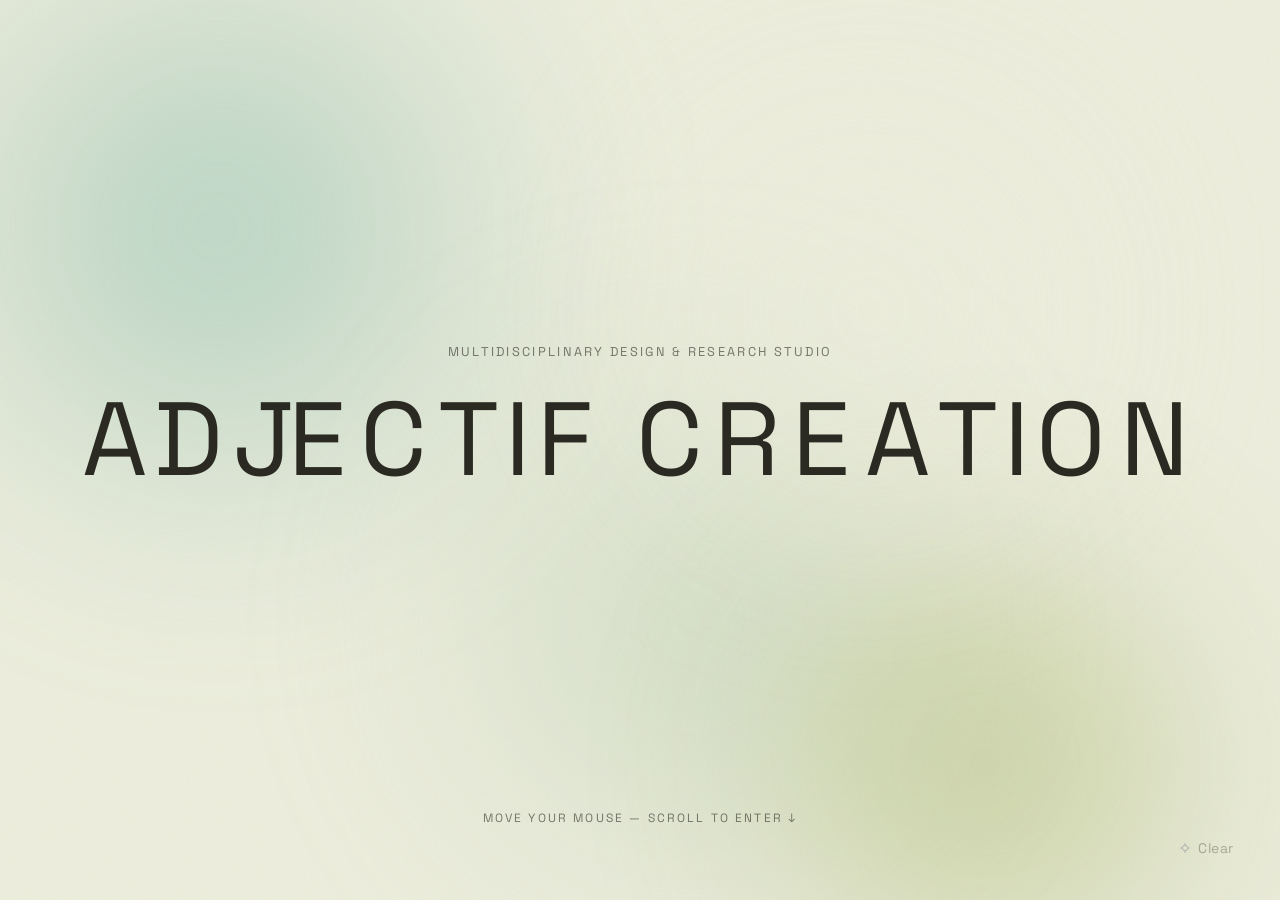
==== commit 57b32ebc: "Restyle cover to a centered eyebrow/title/hint layout Matches the reference: vertically centered con" ====
--- a/index.html
+++ b/index.html
@@ -36,18 +36,16 @@
 
   <canvas class="cover__canvas" id="cover-canvas" aria-hidden="true"></canvas>
 
+  <span class="cover__eyebrow" aria-hidden="true">Multidisciplinary Design &amp; Research Studio</span>
+
   <h1 class="cover__title" id="cover-title">
     <span class="sr-only">Adjectif Creation</span>
-    <span class="cover__word" aria-hidden="true"><span class="cover__letter">A</span><span class="cover__letter">D</span><span class="cover__letter">J</span><span class="cover__letter">E</span><span class="cover__letter">C</span><span class="cover__letter">T</span><span class="cover__letter">I</span><span class="cover__letter">F</span></span><span class="cover__word" aria-hidden="true"><span class="cover__letter">C</span><span class="cover__letter">R</span><span class="cover__letter">E</span><span class="cover__letter">A</span><span class="cover__letter">T</span><span class="cover__letter">I</span><span class="cover__letter">O</span><span class="cover__letter">N</span></span>
+    <span class="cover__word" aria-hidden="true"><span class="cover__letter">A</span><span class="cover__letter">D</span><span class="cover__letter">J</span><span class="cover__letter">E</span><span class="cover__letter">C</span><span class="cover__letter">T</span><span class="cover__letter">I</span><span class="cover__letter">F</span></span> <span class="cover__word" aria-hidden="true"><span class="cover__letter">C</span><span class="cover__letter">R</span><span class="cover__letter">E</span><span class="cover__letter">A</span><span class="cover__letter">T</span><span class="cover__letter">I</span><span class="cover__letter">O</span><span class="cover__letter">N</span></span>
   </h1>
 
   <div class="cover__prompt" id="cover-prompt">
-    <span class="cover__prompt-label cover__prompt-label--mouse">Move your mouse</span>
-    <span class="cover__prompt-label cover__prompt-label--touch">Touch and drag</span>
-    <svg class="cover__prompt-arrow" viewBox="0 0 64 20" fill="none" aria-hidden="true">
-      <line x1="2" y1="10" x2="50" y2="10" stroke="var(--olive-soft)" stroke-width="1" stroke-dasharray="3 4"/>
-      <path d="M44 4 L56 10 L44 16" stroke="var(--olive-soft)" stroke-width="1" fill="none" stroke-linecap="round" stroke-linejoin="round"/>
-    </svg>
+    <span class="cover__prompt-label cover__prompt-label--mouse">Move your mouse — scroll to enter ↓</span>
+    <span class="cover__prompt-label cover__prompt-label--touch">Touch and drag — tap to enter ↓</span>
   </div>
 
   <svg class="cover__crayon" id="cover-crayon" viewBox="0 0 30 30" fill="none" aria-hidden="true">
--- a/css/cover.css
+++ b/css/cover.css
@@ -64,38 +64,57 @@
 }
 
 /* -------------------------------------------------------------------------
+   Eyebrow — small centered label sitting just above the title.
+   ------------------------------------------------------------------------- */
+.cover__eyebrow {
+  position: fixed;
+  top: 38vh;
+  left: 0;
+  right: 0;
+  z-index: 3;
+  text-align: center;
+  pointer-events: none;
+  font-family: var(--font-body);
+  font-size: 0.8rem;
+  font-weight: 400;
+  letter-spacing: 0.18em;
+  text-transform: uppercase;
+  color: var(--ink-soft);
+}
+
+/* -------------------------------------------------------------------------
    Studio title — "ADJECTIF CREATION" as individually-animated letters.
    The container is centered via fixed positioning so its layout (and the
    real, correctly-spaced gap between the two words) is computed once by
    the browser; js/cover.js measures each letter's resting position from
    that layout, then flies it in from a random scattered start. Letters
-   stay in --olive-text (the accessible, darker variant of the new olive
-   accent — plain --olive is too light against --cream for legible
-   display text), no color change, matching the rest of the site.
+   stay in --ink, no color change, matching the rest of the site.
    ------------------------------------------------------------------------- */
 /* No transform here on purpose: a CSS transform on this element would make
    it the containing block for its position:fixed letter children below,
    so their fixed coordinates would resolve against this (small, collapsed
    once letters detach from flow) box instead of the real viewport.
-   Left placement is done with a plain left offset + text-align instead. */
+   Full-width + text-align:center is used instead of transform:translateX
+   so the letters' viewport-relative fixed coordinates stay correct. */
 .cover__title {
   position: fixed;
-  left: clamp(1.5rem, 6vw, 5rem);
-  top: 40%;
+  left: 0;
+  right: 0;
+  top: 43vh;
   z-index: 3;
   margin: 0;
-  text-align: left;
-  pointer-events: none;
-  font-family: 'Big Shoulders Stencil Display', var(--font-display);
-  font-size: clamp(2.6rem, 11.5vw, 7.5rem);
-  font-weight: 800;
-  line-height: 0.92;
-  letter-spacing: 0;
-  color: var(--olive-text);
+  text-align: center;
+  pointer-events: none;
+  font-family: var(--font-body);
+  font-size: clamp(2.4rem, 8.2vw, 6.5rem);
+  font-weight: 400;
+  line-height: 1;
+  letter-spacing: 0.03em;
+  color: var(--ink);
 }
 
 .cover__word {
-  display: block;
+  display: inline-block;
   white-space: nowrap;
 }
 
@@ -117,9 +136,9 @@
    ------------------------------------------------------------------------- */
 .cover__prompt {
   position: fixed;
-  left: 50%;
-  bottom: 11%;
-  transform: translateX(-50%);
+  left: 0;
+  right: 0;
+  bottom: 8vh;
   text-align: center;
   pointer-events: none;
   z-index: 2;
@@ -133,10 +152,11 @@
 .cover__prompt-label {
   display: block;
   font-family: var(--font-body);
-  font-size: var(--size-label);
-  letter-spacing: 0.2em;
+  font-size: 0.75rem;
+  font-weight: 400;
+  letter-spacing: 0.18em;
   text-transform: uppercase;
-  color: var(--olive-soft);
+  color: var(--ink-soft);
 }
 
 .cover__prompt-label--touch {
@@ -146,13 +166,6 @@
 @media (pointer: coarse) {
   .cover__prompt-label--mouse { display: none; }
   .cover__prompt-label--touch { display: block; }
-}
-
-.cover__prompt-arrow {
-  display: block;
-  width: 64px;
-  height: 20px;
-  margin: 0.85rem auto 0;
 }
 
 /* -------------------------------------------------------------------------
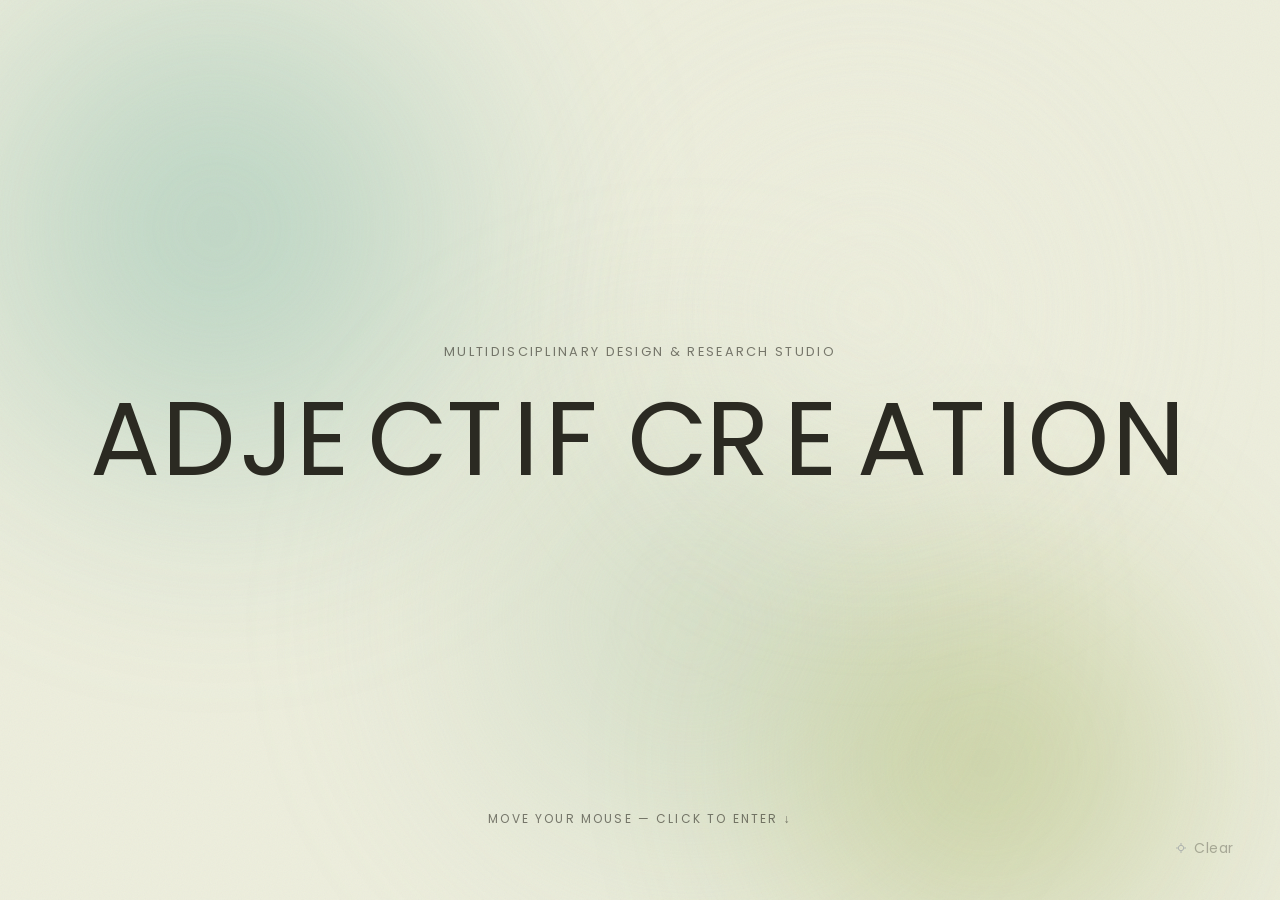
==== commit 175b47e9: "Swap cover title font to Poppins, fix hint copy to match behavior Space Grotesk's letterforms didn't" ====
--- a/index.html
+++ b/index.html
@@ -7,7 +7,7 @@
 <meta name="description" content="Adjectif Creation — multidisciplinary design and research studio.">
 <link rel="preconnect" href="https://fonts.googleapis.com">
 <link rel="preconnect" href="https://fonts.gstatic.com" crossorigin>
-<link href="https://fonts.googleapis.com/css2?family=Fraunces:ital,opsz,wght@0,9..144,400;0,9..144,500;0,9..144,600;1,9..144,400;1,9..144,500&family=Space+Grotesk:wght@400;500;600&family=Big+Shoulders+Stencil+Display:wght@700;800;900&display=swap" rel="stylesheet">
+<link href="https://fonts.googleapis.com/css2?family=Poppins:wght@400&display=swap" rel="stylesheet">
 <link rel="stylesheet" href="css/style.css">
 <link rel="stylesheet" href="css/palette.css">
 <link rel="stylesheet" href="css/mesh.css">
@@ -44,7 +44,7 @@
   </h1>
 
   <div class="cover__prompt" id="cover-prompt">
-    <span class="cover__prompt-label cover__prompt-label--mouse">Move your mouse — scroll to enter ↓</span>
+    <span class="cover__prompt-label cover__prompt-label--mouse">Move your mouse — click to enter ↓</span>
     <span class="cover__prompt-label cover__prompt-label--touch">Touch and drag — tap to enter ↓</span>
   </div>
 
--- a/css/cover.css
+++ b/css/cover.css
@@ -37,7 +37,7 @@
   background: var(--cream);
   border: 1px solid var(--olive-text);
   color: var(--olive-text);
-  font-family: var(--font-body);
+  font-family: 'Poppins', 'Helvetica Neue', sans-serif;
   font-size: var(--size-small);
   z-index: 20;
 }
@@ -74,7 +74,7 @@
   z-index: 3;
   text-align: center;
   pointer-events: none;
-  font-family: var(--font-body);
+  font-family: 'Poppins', 'Helvetica Neue', sans-serif;
   font-size: 0.8rem;
   font-weight: 400;
   letter-spacing: 0.18em;
@@ -105,11 +105,12 @@
   margin: 0;
   text-align: center;
   pointer-events: none;
-  font-family: var(--font-body);
+  font-family: 'Poppins', 'Helvetica Neue', sans-serif;
   font-size: clamp(2.4rem, 8.2vw, 6.5rem);
   font-weight: 400;
   line-height: 1;
   letter-spacing: 0.03em;
+  word-spacing: -0.15em;
   color: var(--ink);
 }
 
@@ -151,7 +152,7 @@
 
 .cover__prompt-label {
   display: block;
-  font-family: var(--font-body);
+  font-family: 'Poppins', 'Helvetica Neue', sans-serif;
   font-size: 0.75rem;
   font-weight: 400;
   letter-spacing: 0.18em;
@@ -197,7 +198,7 @@
   display: inline-flex;
   align-items: center;
   gap: 0.5rem;
-  font-family: var(--font-body);
+  font-family: 'Poppins', 'Helvetica Neue', sans-serif;
   font-size: var(--size-small);
   letter-spacing: 0.04em;
   color: var(--ink-soft);
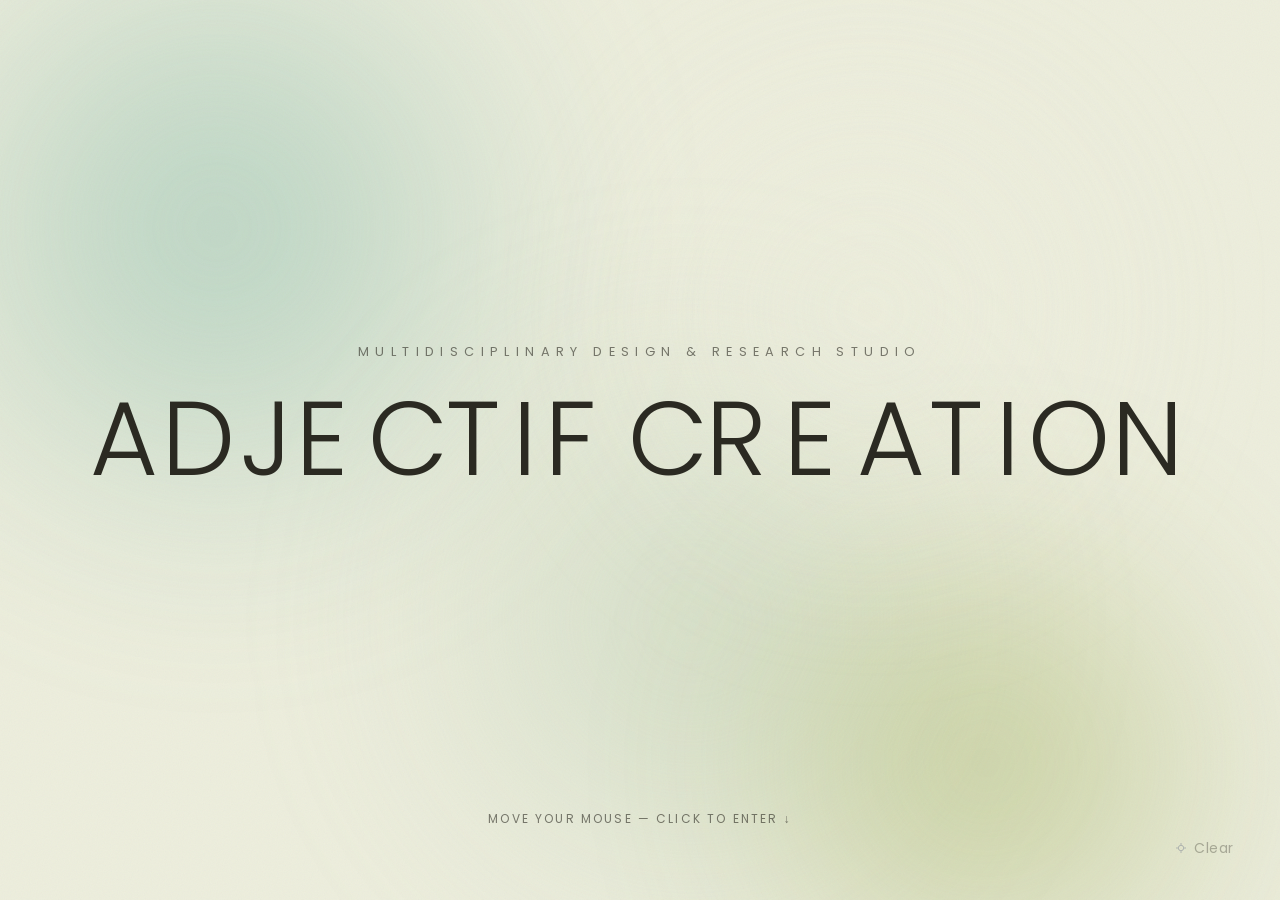
==== commit 7a40ac44: "Widen eyebrow tracking, drop title to a lighter Futura-like weight Eyebrow letter-spacing 0.18em -> " ====
--- a/index.html
+++ b/index.html
@@ -7,7 +7,7 @@
 <meta name="description" content="Adjectif Creation — multidisciplinary design and research studio.">
 <link rel="preconnect" href="https://fonts.googleapis.com">
 <link rel="preconnect" href="https://fonts.gstatic.com" crossorigin>
-<link href="https://fonts.googleapis.com/css2?family=Poppins:wght@400&display=swap" rel="stylesheet">
+<link href="https://fonts.googleapis.com/css2?family=Poppins:wght@300;400&display=swap" rel="stylesheet">
 <link rel="stylesheet" href="css/style.css">
 <link rel="stylesheet" href="css/palette.css">
 <link rel="stylesheet" href="css/mesh.css">
--- a/css/cover.css
+++ b/css/cover.css
@@ -77,7 +77,7 @@
   font-family: 'Poppins', 'Helvetica Neue', sans-serif;
   font-size: 0.8rem;
   font-weight: 400;
-  letter-spacing: 0.18em;
+  letter-spacing: 0.5em;
   text-transform: uppercase;
   color: var(--ink-soft);
 }
@@ -107,7 +107,7 @@
   pointer-events: none;
   font-family: 'Poppins', 'Helvetica Neue', sans-serif;
   font-size: clamp(2.4rem, 8.2vw, 6.5rem);
-  font-weight: 400;
+  font-weight: 300;
   line-height: 1;
   letter-spacing: 0.03em;
   word-spacing: -0.15em;
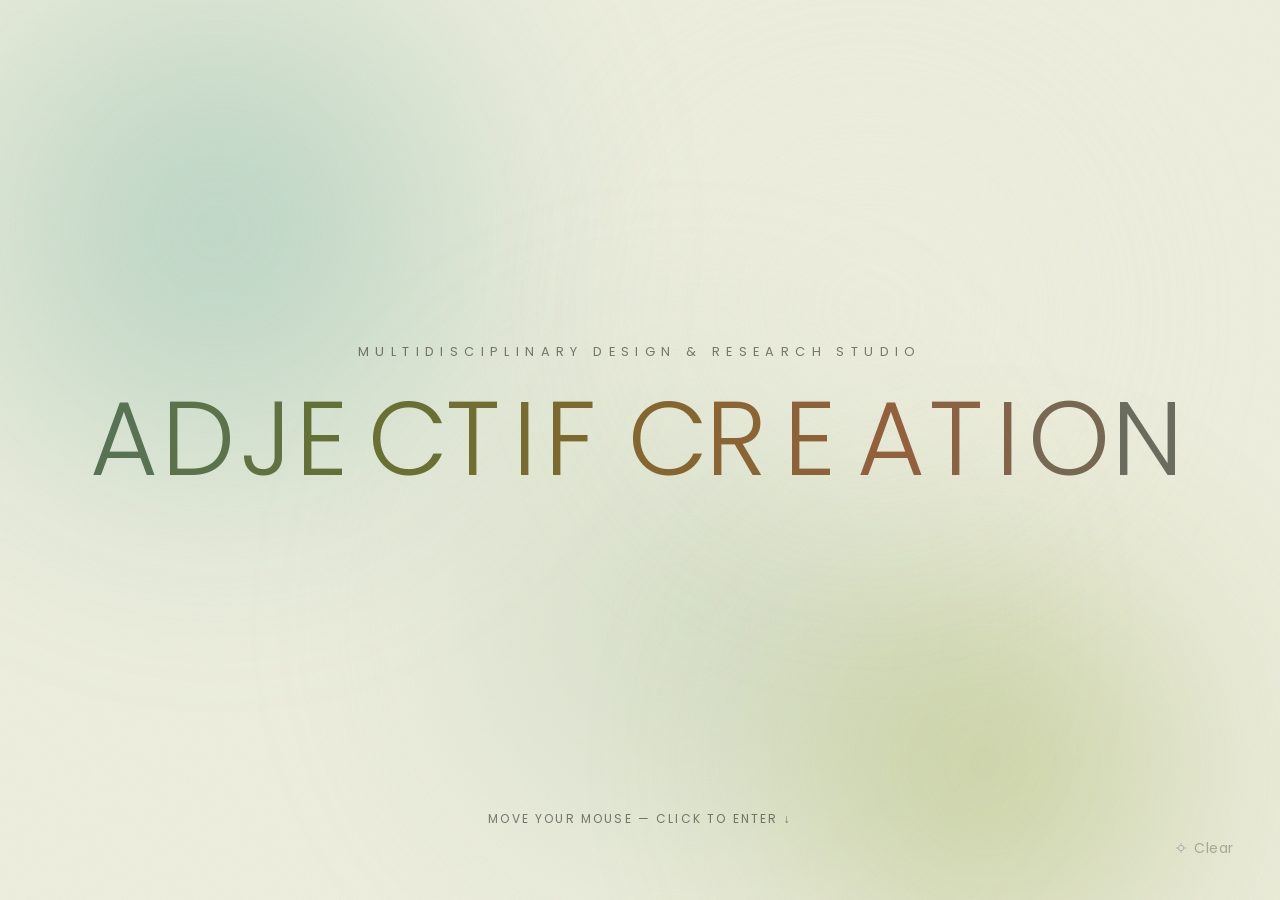
==== commit ea58f1c0: "Add a per-letter gradient to the title, fix mobile blob blur rendering 1. Title letters now run thro" ====
--- a/index.html
+++ b/index.html
@@ -27,10 +27,10 @@
 <div class="cover" id="cover">
 
   <div class="mesh-bg mesh-bg--cover" aria-hidden="true">
-    <div class="mesh-blob" style="--blob-color: var(--teal); --blob-size: 58vw; --blob-top: -16%; --blob-left: -12%; --blob-opacity: 0.55; --blob-blur: 90px; --blob-duration: 4.5s; --blob-delay: 0s;"></div>
-    <div class="mesh-blob" style="--blob-color: var(--sage); --blob-size: 52vw; --blob-top: 32%; --blob-left: 28%; --blob-opacity: 0.5; --blob-blur: 85px; --blob-duration: 5.5s; --blob-delay: 1.2s;"></div>
-    <div class="mesh-blob" style="--blob-color: var(--olive); --blob-size: 46vw; --blob-top: 52%; --blob-left: 54%; --blob-opacity: 0.45; --blob-blur: 90px; --blob-duration: 4s; --blob-delay: 0.6s;"></div>
-    <div class="mesh-blob" style="--blob-color: var(--cream); --blob-size: 40vw; --blob-top: 6%; --blob-left: 48%; --blob-opacity: 0.65; --blob-blur: 100px; --blob-duration: 6s; --blob-delay: 2s;"></div>
+    <div class="mesh-blob" style="--blob-color: var(--teal); --blob-size: 58vw; --blob-top: -16%; --blob-left: -12%; --blob-opacity: 0.55; --blob-blur: clamp(22px, 7vw, 90px); --blob-duration: 4.5s; --blob-delay: 0s;"></div>
+    <div class="mesh-blob" style="--blob-color: var(--sage); --blob-size: 52vw; --blob-top: 32%; --blob-left: 28%; --blob-opacity: 0.5; --blob-blur: clamp(20px, 6.5vw, 85px); --blob-duration: 5.5s; --blob-delay: 1.2s;"></div>
+    <div class="mesh-blob" style="--blob-color: var(--olive); --blob-size: 46vw; --blob-top: 52%; --blob-left: 54%; --blob-opacity: 0.45; --blob-blur: clamp(22px, 7vw, 90px); --blob-duration: 4s; --blob-delay: 0.6s;"></div>
+    <div class="mesh-blob" style="--blob-color: var(--cream); --blob-size: 40vw; --blob-top: 6%; --blob-left: 48%; --blob-opacity: 0.65; --blob-blur: clamp(24px, 7.5vw, 100px); --blob-duration: 6s; --blob-delay: 2s;"></div>
     <div class="mesh-grain"></div>
   </div>
 
